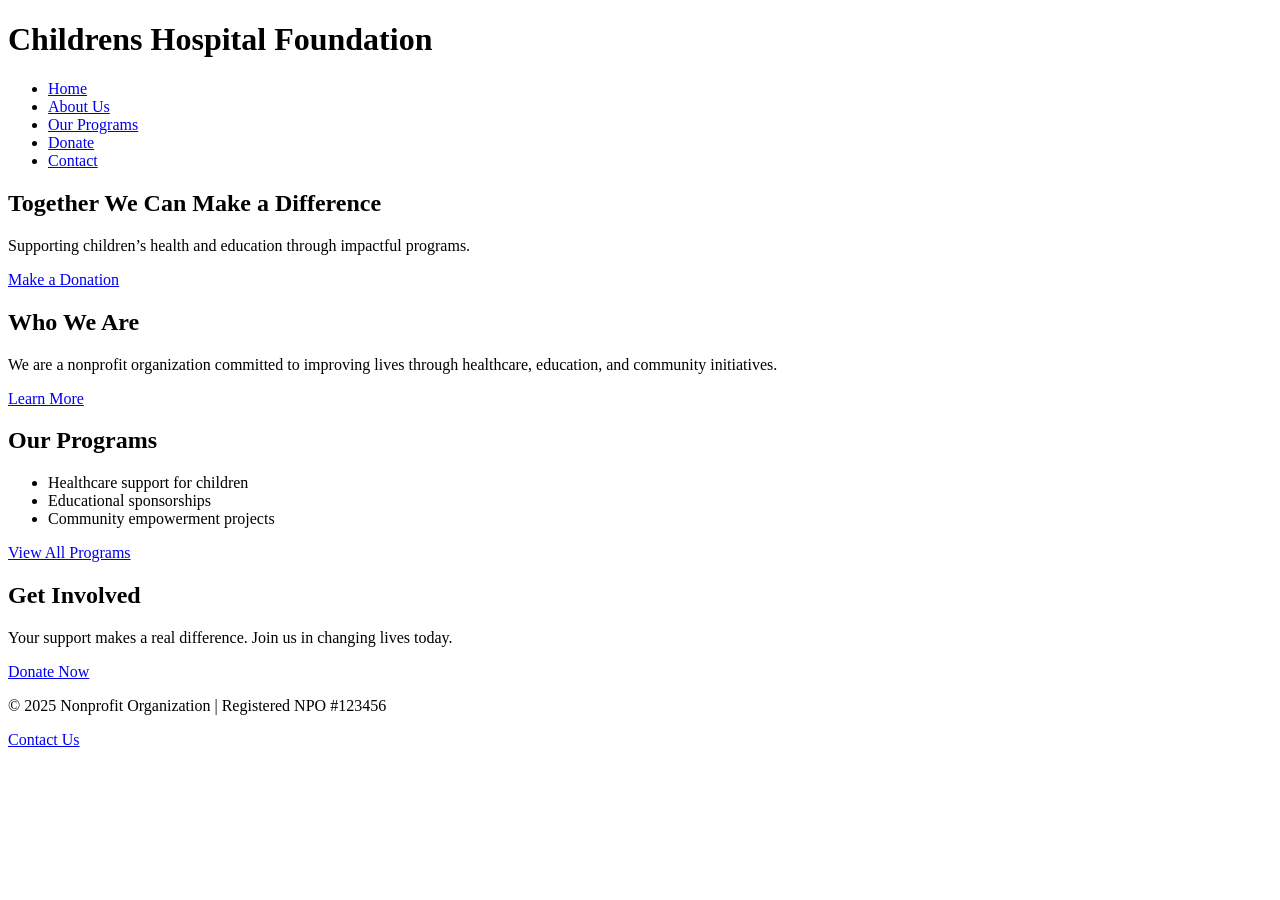
==== index.html @ 1a80a65a "Added pages to website." ====
<!DOCTYPE html>
<html lang="en">
<head>
  <meta charset="UTF-8">
  <meta name="viewport" content="width=device-width, initial-scale=1.0">
  <title>Childrens Hospital Foundation - Home</title>
</head>
<body>
  <!-- Header & Navigation -->
  <header>
    <h1>Childrens Hospital Foundation</h1>
    <nav>
      <ul>
        <li><a href="index.html">Home</a></li>
        <li><a href="about.html">About Us</a></li>
        <li><a href="programs.html">Our Programs</a></li>
        <li><a href="donate.html">Donate</a></li>
        <li><a href="contact.html">Contact</a></li>
      </ul>
    </nav>
  </header>

  <!-- Hero Section -->
  <section>
    <h2>Together We Can Make a Difference</h2>
    <p>Supporting children’s health and education through impactful programs.</p>
    <a href="donate.html">Make a Donation</a>
  </section>

  <!-- About Preview -->
  <section>
    <h2>Who We Are</h2>
    <p>We are a nonprofit organization committed to improving lives through healthcare, education, and community initiatives.</p>
    <a href="about.html">Learn More</a>
  </section>

  <!-- Programs Preview -->
  <section>
    <h2>Our Programs</h2>
    <ul>
      <li>Healthcare support for children</li>
      <li>Educational sponsorships</li>
      <li>Community empowerment projects</li>
    </ul>
    <a href="programs.html">View All Programs</a>
  </section>

  <!-- Call to Action -->
  <section>
    <h2>Get Involved</h2>
    <p>Your support makes a real difference. Join us in changing lives today.</p>
    <a href="donate.html">Donate Now</a>
  </section>

  <!-- Footer -->
  <footer>
    <p>&copy; 2025 Nonprofit Organization | Registered NPO #123456</p>
    <p><a href="contact.html">Contact Us</a></p>
  </footer>
</body>
</html>
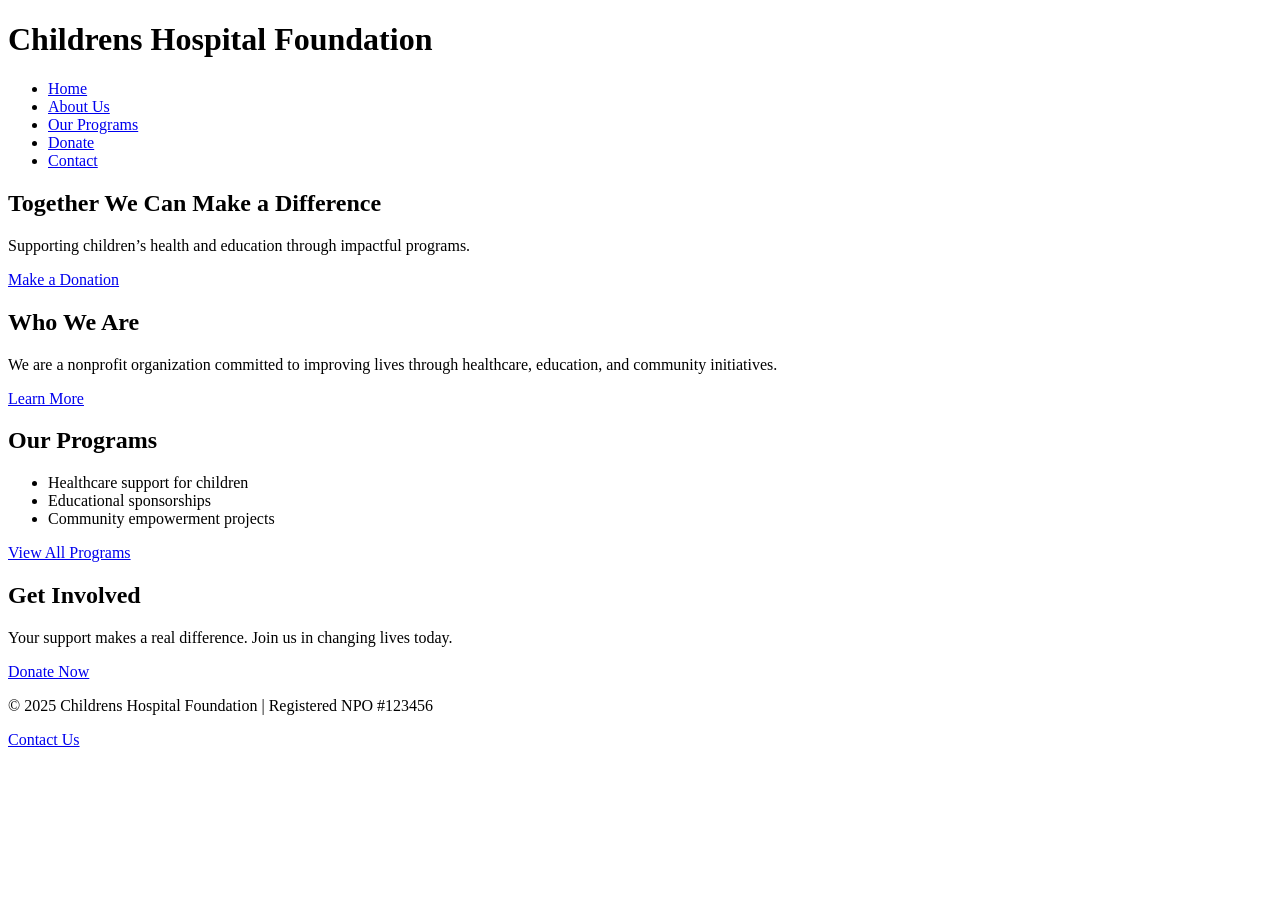
==== commit 64771cc5: "Added html pages" ====
--- a/index.html
+++ b/index.html
@@ -54,7 +54,7 @@
 
   <!-- Footer -->
   <footer>
-    <p>&copy; 2025 Nonprofit Organization | Registered NPO #123456</p>
+    <p>&copy; 2025 Childrens Hospital Foundation | Registered NPO #123456</p>
     <p><a href="contact.html">Contact Us</a></p>
   </footer>
 </body>
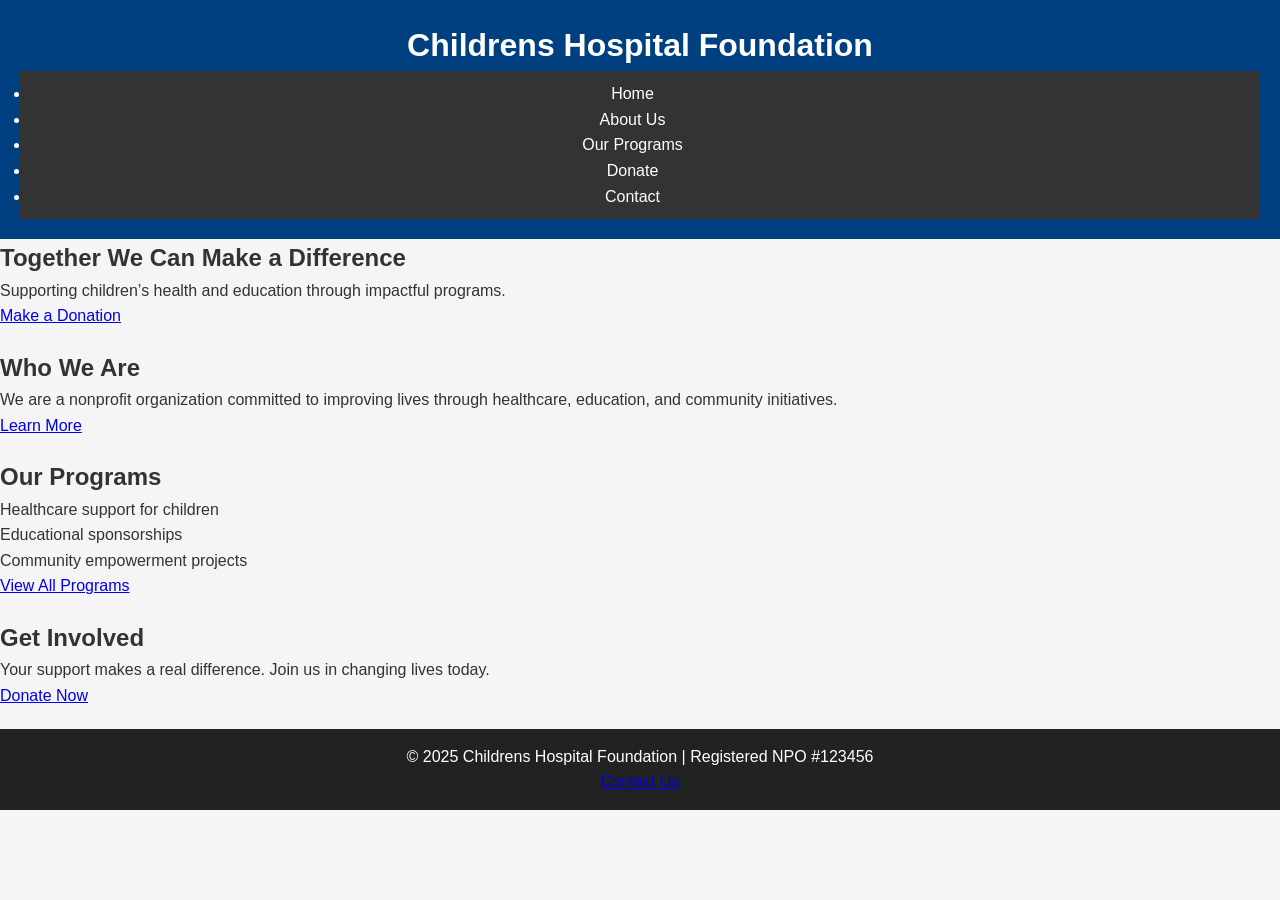
==== commit f40cbd02: "Linked stylesheet to HTML" ====
--- a/index.html
+++ b/index.html
@@ -4,6 +4,7 @@
   <meta charset="UTF-8">
   <meta name="viewport" content="width=device-width, initial-scale=1.0">
   <title>Childrens Hospital Foundation - Home</title>
+  <link rel="stylesheet" href="styling.css">
 </head>
 <body>
   <!-- Header & Navigation -->
--- a/styling.css
+++ b/styling.css
@@ -0,0 +1,53 @@
+/*General style*/
+* {
+    margin: 0;
+    padding: 0;
+    box-sizing: border-box;
+  }
+  
+  /* 2. Body Styling */
+  body {
+    font-family: Arial, sans-serif;
+    background-color: #f5f5f5;
+    color: #333;
+    line-height: 1.6;
+  }
+  
+  /* 3. Header Styling */
+  header {
+    background-color: #004080;
+    color: white;
+    padding: 20px;
+    text-align: center;
+  }
+  
+  /* 4. Navigation Styling */
+  nav {
+    background-color: #333;
+    padding: 10px;
+  }
+  
+  nav a {
+    color: white;
+    text-decoration: none;
+    margin-right: 15px;
+  }
+  
+  /* 5. Main Content Styling */
+  main {
+    padding: 20px;
+  }
+
+  /* 6. Section Styling */
+section {
+    margin-bottom: 20px;
+  }
+  
+  
+  /* 7. Footer Styling */
+  footer {
+    background-color: #222;
+    color: white;
+    text-align: center;
+    padding: 15px;
+  }
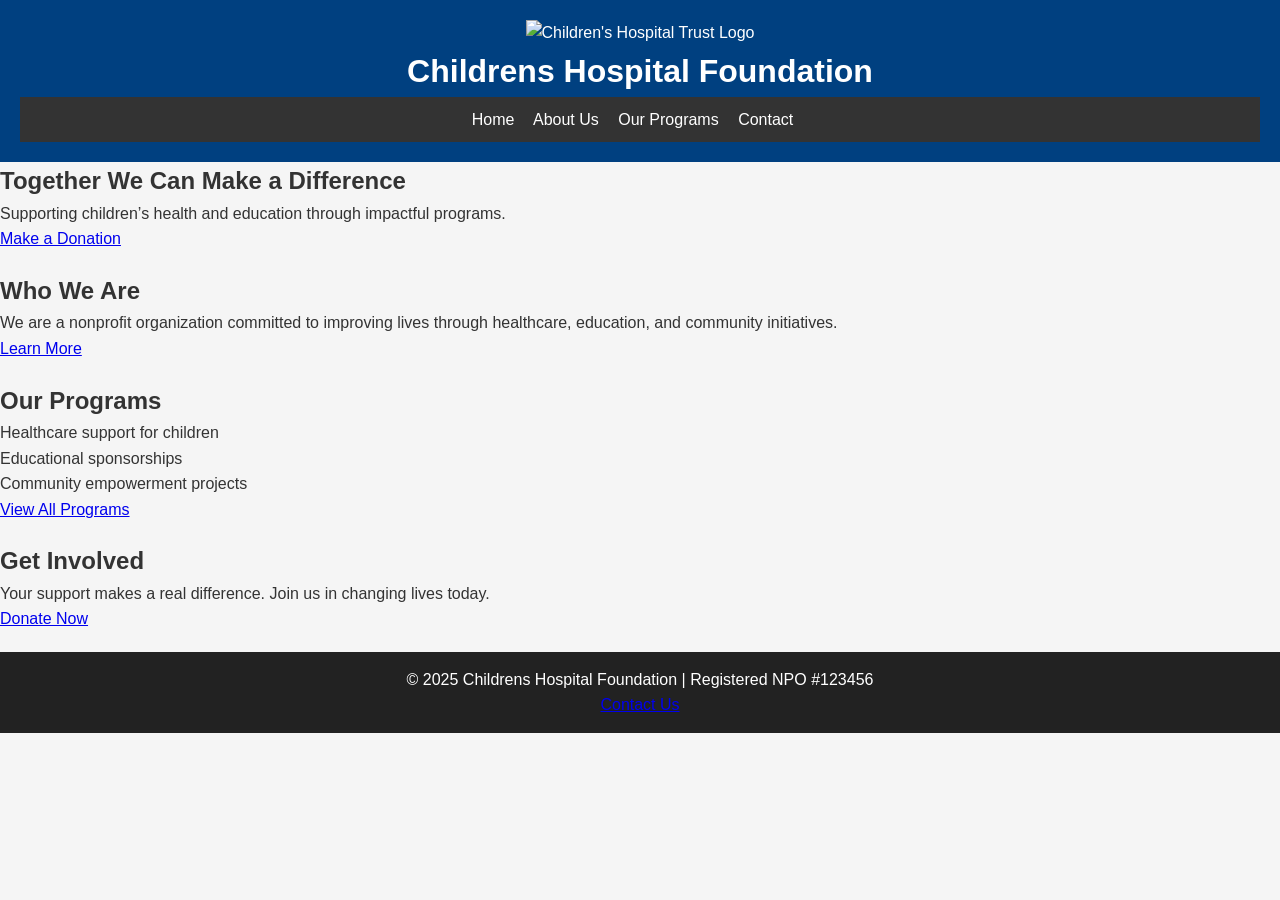
==== commit af80deca: "Added logo to header and styled layout for consistent design" ====
--- a/index.html
+++ b/index.html
@@ -9,15 +9,15 @@
 <body>
   <!-- Header & Navigation -->
   <header>
-    <h1>Childrens Hospital Foundation</h1>
+    <div class="header-content">
+        <img src="images\CHT-LOGO recoloured.png" alt="Children's Hospital Trust Logo" class="logo">
+        <h1>Childrens Hospital Foundation</h1>
+    </div>
     <nav>
-      <ul>
-        <li><a href="index.html">Home</a></li>
-        <li><a href="about.html">About Us</a></li>
-        <li><a href="programs.html">Our Programs</a></li>
-        <li><a href="donate.html">Donate</a></li>
-        <li><a href="contact.html">Contact</a></li>
-      </ul>
+        <a href="index.html">Home</a>
+        <a href="about.html">About Us</a>
+        <a href="programs.html">Our Programs
+        <a href="contact.html">Contact</a>
     </nav>
   </header>
 
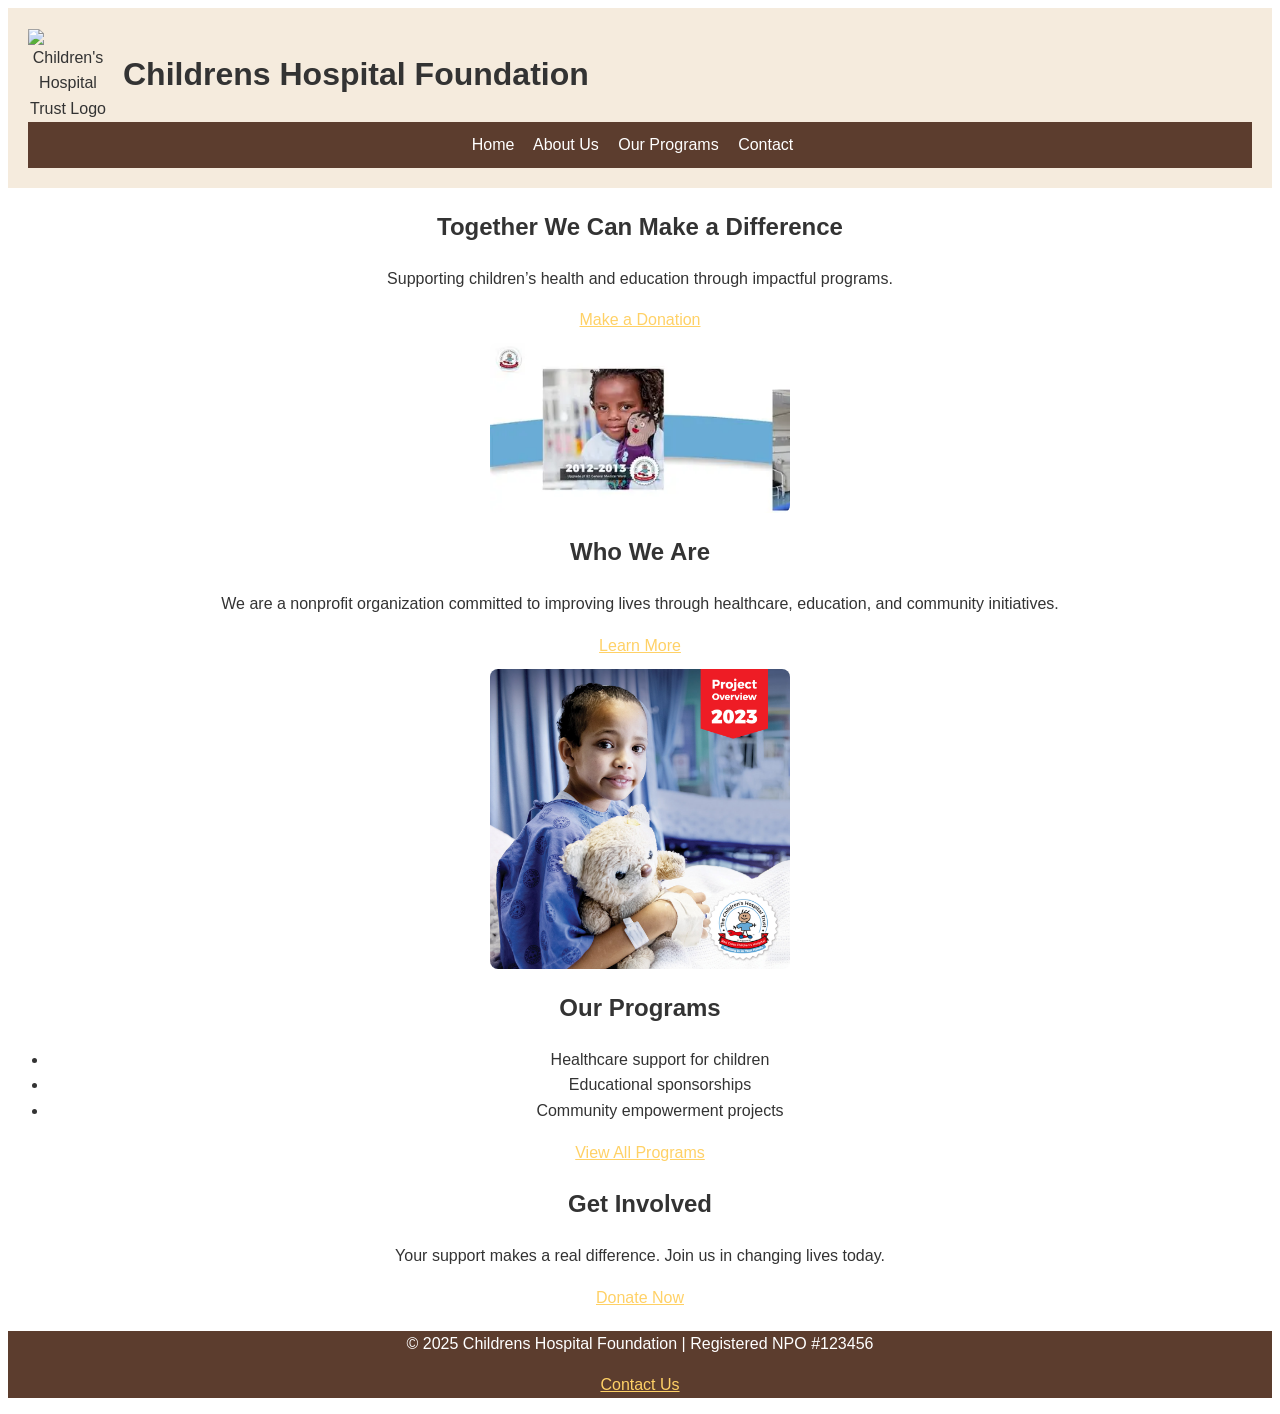
==== commit 49dd9a35: "Added images and styling to images" ====
--- a/index.html
+++ b/index.html
@@ -26,6 +26,7 @@
     <h2>Together We Can Make a Difference</h2>
     <p>Supporting children’s health and education through impactful programs.</p>
     <a href="donate.html">Make a Donation</a>
+    <img src="images/images/download.webp" alt="Children in hospitals">
   </section>
 
   <!-- About Preview -->
@@ -33,6 +34,7 @@
     <h2>Who We Are</h2>
     <p>We are a nonprofit organization committed to improving lives through healthcare, education, and community initiatives.</p>
     <a href="about.html">Learn More</a>
+    <img src="images/images/ProjectOverviewFeatureImage.jpg" alt="Improving lives through healthcare">
   </section>
 
   <!-- Programs Preview -->
--- a/styling.css
+++ b/styling.css
@@ -1,5 +1,5 @@
-/*General style*/
-* {
+/*General style/
+ *{
     margin: 0;
     padding: 0;
     box-sizing: border-box;
@@ -8,22 +8,53 @@
   /* 2. Body Styling */
   body {
     font-family: Arial, sans-serif;
-    background-color: #f5f5f5;
+    background-color: #FFFFFF;
     color: #333;
     line-height: 1.6;
+    text-align: center;
+  }
+  
+  button {
+    background-color: #F97300;
+    color: #FFFFFF;
+    border: none;
+    padding: 10px 20px;
+    font-size: 1rem;
+    border-radius: 5px;
+    cursor: pointer;
+  }
+  
+  button:hover {
+    background-color: #FFD166;
+    color: #5C3D2E;
   }
   
   /* 3. Header Styling */
+
+  .header-content {
+    display: flex;
+    align-items: center;
+    justify-content: flex-start;
+    gap: 15px; 
+  }
+  
   header {
-    background-color: #004080;
-    color: white;
+    background-color:#F5EBDD;
+    color:#333;
     padding: 20px;
     text-align: center;
   }
+
+  .logo {
+    width: 80px;
+    height: auto;
+    object-fit: contain;
+  }
+  
   
   /* 4. Navigation Styling */
   nav {
-    background-color: #333;
+    background-color:#5c3d2e;
     padding: 10px;
   }
   
@@ -31,6 +62,10 @@
     color: white;
     text-decoration: none;
     margin-right: 15px;
+  }
+
+  nav :hover{
+    color: #f97300;
   }
   
   /* 5. Main Content Styling */
@@ -42,12 +77,31 @@
 section {
     margin-bottom: 20px;
   }
+
+  section img {
+    max-width: 100%;     
+    height: auto;       
+    display: block;      
+    margin: 10px auto;  
+    border-radius: 8px; 
+  }
+  
+  section img {
+    width: 300px;
+    height: auto;
+  }
+  
+  /* Links */
+  a {
+    color: #FFD166; 
+    text-decoration: underline;
+  }
   
   
   /* 7. Footer Styling */
   footer {
-    background-color: #222;
+    background-color: #5c3d2e;
     color: white;
     text-align: center;
-    padding: 15px;
-  }+    padding: 15px;
+}
